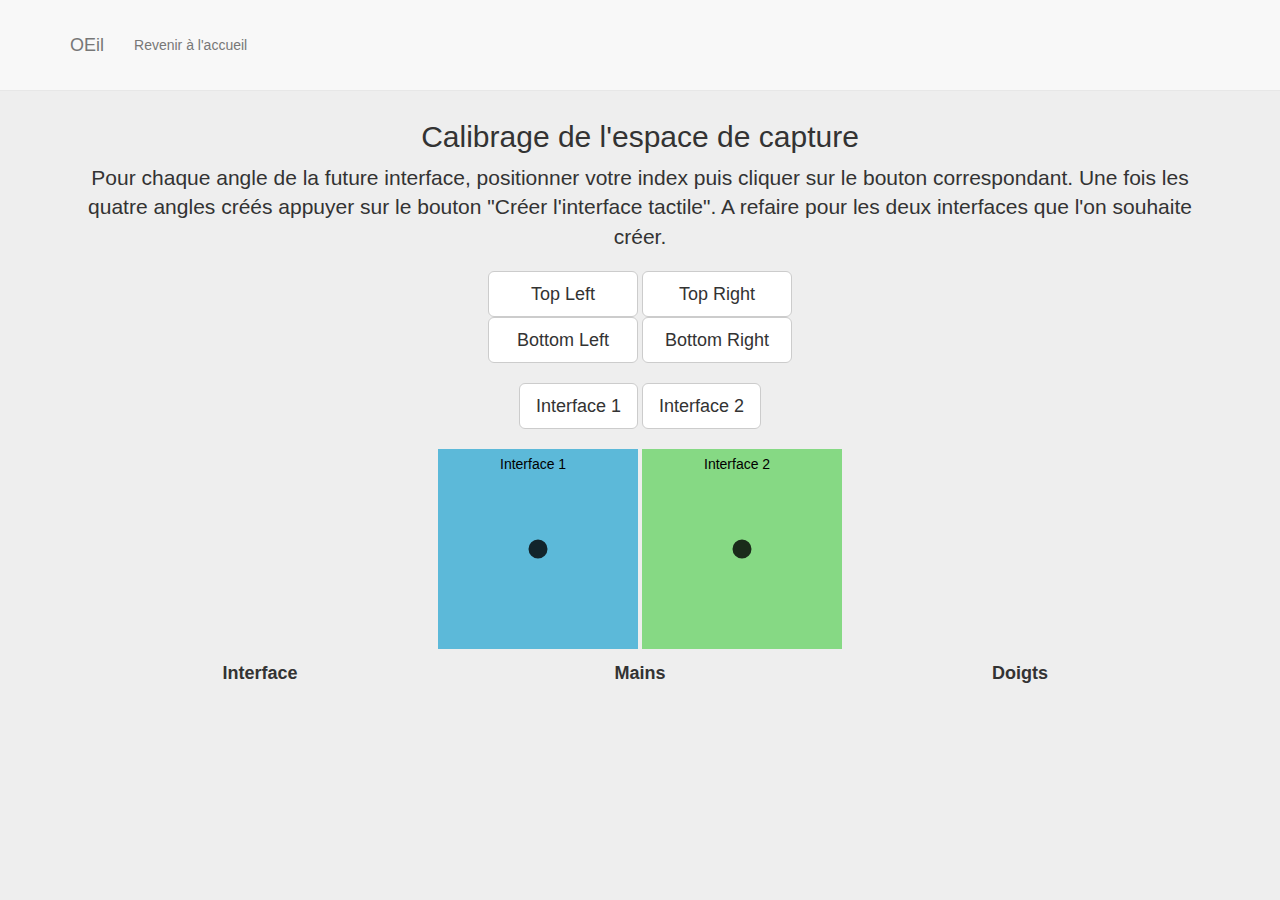
==== config.html @ eac1b945 "Correction" ====
<!DOCTYPE html>
<html lang="en">

<head>

    <meta charset="utf-8">
    <meta http-equiv="X-UA-Compatible" content="IE=edge">
    <meta name="viewport" content="width=device-width, initial-scale=1">
    <meta name="description" content="">
    <meta name="author" content="">

    <title>Projet Oeil</title>

    <!-- Bootstrap Core CSS -->
    <link href="css/bootstrap.min.css" rel="stylesheet">

    <!-- Custom CSS -->
    <link href="css/scrolling-nav.css" rel="stylesheet">

    <!-- HTML5 Shim and Respond.js IE8 support of HTML5 elements and media queries -->
    <!-- WARNING: Respond.js doesn't work if you view the page via file:// -->
    <!--[if lt IE 9]>
        <script src="https://oss.maxcdn.com/libs/html5shiv/3.7.0/html5shiv.js"></script>
        <script src="https://oss.maxcdn.com/libs/respond.js/1.4.2/respond.min.js"></script>
    <![endif]-->

</head>

<!-- The #page-top ID is part of the scrolling feature - the data-spy and data-target are part of the built-in Bootstrap scrollspy function -->

<body id="page-top" data-spy="scroll" data-target=".navbar-fixed-top">

    <!-- Navigation -->
    <nav class="navbar navbar-default navbar-fixed-top" role="navigation">
        <div class="container">
            <div class="navbar-header page-scroll">
                <button type="button" class="navbar-toggle" data-toggle="collapse" data-target=".navbar-ex1-collapse">
                    <span class="sr-only">Menu</span>
                    <span class="icon-bar"></span>
                    <span class="icon-bar"></span>
                    <span class="icon-bar"></span>
                </button>
                <a class="navbar-brand page-scroll" href="#page-top">OEil</a>
            </div>

            <!-- Collect the nav links, forms, and other content for toggling -->
            <div class="collapse navbar-collapse navbar-ex1-collapse">
                <ul class="nav navbar-nav">
                    <!-- Hidden li included to remove active class from about link when scrolled up past about section -->
                    <li class="hidden">
                        <a class="page-scroll" href="#page-top"></a>
                    </li>
                    <li>
                        <a class="page-scroll" href="index.html">Revenir à l'accueil</a>
                    </li>
                </ul>
            </div>
            <!-- /.navbar-collapse -->
        </div>
        <!-- /.container -->
    </nav>

    <!-- Intro Section -->
    <section id="about" class="about-section">
        <div class="container">
            <div class="row">
				<div class="col-md-12">
						<h2 class="cover-heading">Calibrage de l'espace de capture</h2>
					<p class="lead">Pour chaque angle de la future interface, positionner votre index puis cliquer sur le bouton correspondant. Une fois les quatre angles créés appuyer sur le bouton "Créer l'interface tactile". A refaire pour les deux interfaces que l'on souhaite créer.</p>
					<a href="#" class="btn btn-lg btn-default" id="touch-top-left" style="width:150px">Top Left</a>
      				<a href="#" class="btn btn-lg btn-default" id="touch-top-right" style="width:150px">Top Right</a>
      				<br>
      				<a href="#" class="btn btn-lg btn-default" id="touch-bottom-left" style="width:150px">Bottom Left</a>
      				<a href="#" class="btn btn-lg btn-default" id="touch-bottom-right" style="width:150px">Bottom Right</a>
      				<br><br>
      				<a href="#" class="btn btn-lg btn-default" id="create-plane1">Interface 1</a>
      				<a href="#" class="btn btn-lg btn-default" id="create-plane2">Interface 2</a>
				</div>
				 
				 
				<div class="col-md-12"></br>
                    <svg id="myCanvas" width="200" height="200" background="green">
                        <rect id ="rect1" width="200" height="200" fill="#4BB3D6" opacity="0.9"/>
                        <circle id="circle1" cx="100" cy="100" r="8" stroke="black" stroke-width="3" fill="black" opacity="0.8"/>
                        <text x="62" y="20" fill="black">Interface 1</text>
                    </svg>

                    <svg id="myCanvas2" width="200" height="200" background="green">
                        <rect id ="rect2" width="200" height="200" fill="#7AD678" opacity="0.9"/>
                        <circle id="circle2" cx="100" cy="100" r="8" stroke="black" stroke-width="3" fill="black" opacity="0.8"/>
                        <text x="62" y="20" fill="black">Interface 2</text>
                    </svg>
                </div>
                        
				<div class="col-md-12">
                    <div class="col-md-4">
                        <h4><b>Interface</b></h4>
                        <div id="frameData"></div>
                        <div style="clear:both;"></div>
                    </div>

                    <div class="col-md-4">
                        <h4><b>Mains</b></h4>
                        <div id="handData"></div>
                        <div style="clear:both;"></div>
                    </div>

                    <div class="col-md-4">
                        <h4><b>Doigts</b></h4>
                        <div id="pointableData"></div>
                        <div style="clear:both;"></div>
                    </div>
				</div>

            </div>
        </div>
    </section>

   
    <!-- jQuery -->
    <script src="js/jquery.js"></script>

    <!-- Bootstrap Core JavaScript -->
    <script src="js/bootstrap.min.js"></script>

    <!-- Scrolling Nav JavaScript -->
    <script src="js/jquery.easing.min.js"></script>
    <script src="js/scrolling-nav.js"></script>

		<script type="text/javascript" src="./scripts/donnees_leap.js"></script>

		<script>

			//Gère les initialisations des boutons, des éléments du canvas à l'ouverture de la page
		    $(document).ready(function()
		    {
		    	displayData = true;
		        assignButtons();
		        circle1 = $("#circle1");
		        circle2 = $("#circle2");
		        rect1 = $("#rect1");
		        rect2 = $("#rect2");
		    });

			//localStorage.clear()   //A décommenter pour clear le localStorage
			
			//Chargement des positions des postits à partir du localStorage
			var monobjet_json = localStorage.getItem("positions1");
			if(monobjet_json != null)
			{
				positions1 = JSON.parse(monobjet_json);
				plane1 = createPlane(plane1,positions1);
			}
			monobjet_json = localStorage.getItem("positions2");
			if(monobjet_json != null)
			{
				positions2 = JSON.parse(monobjet_json);
				plane2 = createPlane(plane2,positions2);
			}

		    //enregistre les positions selon l'appui sur le bouton
		    function assignButtons()
		    {
		        $("#touch-top-left").click(function(){
		            positions.topLeft = {
		                x : globalFrame.pointables[0].stabilizedTipPosition[0],    //Position au bout du premier doigt sur l'axe x
		                y : globalFrame.pointables[0].stabilizedTipPosition[1],
		                z : globalFrame.pointables[0].stabilizedTipPosition[2]
		            }
		            console.log("positions.topLeft: "+positions.topLeft);
		        });


		        $("#touch-top-right").click(function(){
		            positions.topRight = {
		                x : globalFrame.pointables[0].stabilizedTipPosition[0],
		                y : globalFrame.pointables[0].stabilizedTipPosition[1],
		                z : globalFrame.pointables[0].stabilizedTipPosition[2]
		            }
		            console.log("positions.topRight: "+positions.topRight);
		        });

		        $("#touch-bottom-left").click(function(){
			        positions.bottomLeft = {
		                x : globalFrame.pointables[0].stabilizedTipPosition[0],
		                y : globalFrame.pointables[0].stabilizedTipPosition[1],
		                z : globalFrame.pointables[0].stabilizedTipPosition[2]
		            }
		            console.log("positions.bottomLeft: "+positions.bottomLeft);
		        });


		        $("#touch-bottom-right").click(function(){
		            positions.bottomRight = {
		                x : globalFrame.pointables[0].stabilizedTipPosition[0],
		                y : globalFrame.pointables[0].stabilizedTipPosition[1],
		                z : globalFrame.pointables[0].stabilizedTipPosition[2]
		            }
		            console.log("positions.bottomRight: "+positions.bottomRight);
		        });

		        $("#create-plane1").click(function(){
		        	//Sauvegarde des positions dans positions1
		            positions1.topLeft = positions.topLeft;
		            positions1.topRight = positions.topRight;
		            positions1.bottomLeft = positions.bottomLeft;
		            positions1.bottomRight = positions.bottomRight;

		            //Création du plan 1
		            plane1 = createPlane(plane1,positions1);

		           	//sauvegarde de positions1
		            monobjet_json = JSON.stringify(positions1);
					localStorage.setItem("positions1",monobjet_json);

		            console.log("plane1: " + plane1);
		        });

		        $("#create-plane2").click(function(){
		            positions2.topLeft = positions.topLeft;
		            positions2.topRight = positions.topRight;
		            positions2.bottomLeft = positions.bottomLeft;
		            positions2  .bottomRight = positions.bottomRight;

		          	plane2 = createPlane(plane2,positions2);

		            //sauvegarde de positions2
		            monobjet_json = JSON.stringify(positions2);
					localStorage.setItem("positions2",monobjet_json);
					
		            console.log("plane2: " + plane2);
		        });

		    }
		</script>

</body>

</html>
---- css/scrolling-nav.css ----
/*!
 * Start Bootstrap - Scrolling Nav HTML Template (http://startbootstrap.com)
 * Code licensed under the Apache License v2.0.
 * For details, see http://www.apache.org/licenses/LICENSE-2.0.
 */

body {
    width: 100%;
    height: 100%;
}

html {
    width: 100%;
    height: 100%;
}

@media(min-width:767px) {
    .navbar {
        padding: 20px 0;
        -webkit-transition: background .5s ease-in-out,padding .5s ease-in-out;
        -moz-transition: background .5s ease-in-out,padding .5s ease-in-out;
        transition: background .5s ease-in-out,padding .5s ease-in-out;
    }

    .top-nav-collapse {
        padding: 0;
    }
}

/* Demo Sections - You can use these as guides or delete them - the scroller will work with any sort of height, fixed, undefined, or percentage based.
The padding is very important to make sure the scrollspy picks up the right area when scrolled to. Adjust the margin and padding of sections and children 
of those sections to manage the look and feel of the site. */

.intro-section {
    height: 100%;
    padding-top: 150px;
    text-align: center;
    background: #fff;
    background-image: url('../img/demo_leap3.jpg');
    background-size: cover;
    color: white;
}

.about-section {
    height: 100%;
    padding-top: 100px;
    text-align: center;
    background: #eee;
}

.services-section {
    height: 100%;
    padding-top: 150px;
    text-align: center;
    background: #fff;
}

.contact-section {
    height: 100%;
    padding-top: 150px;
    text-align: center;
    background: #eee;
}
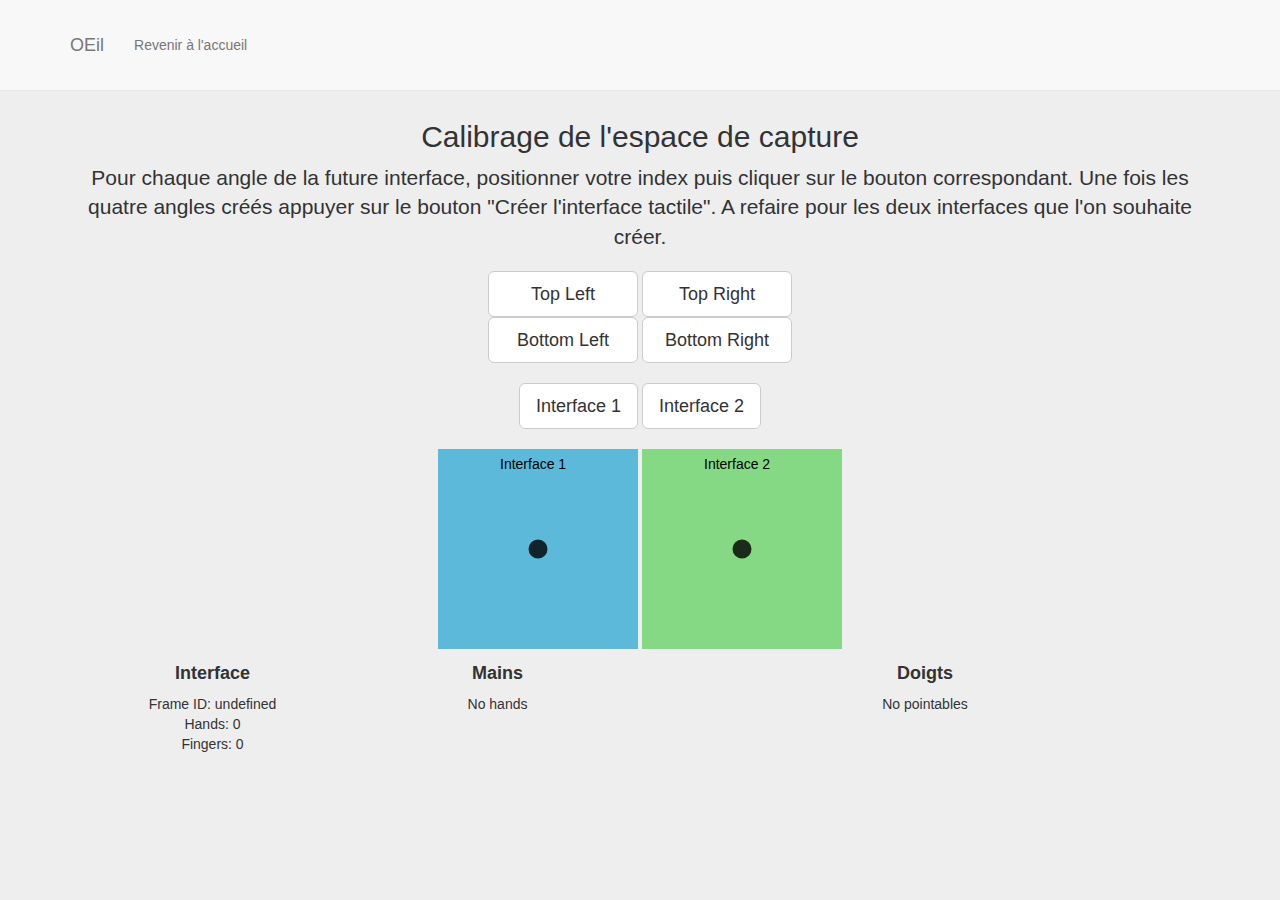
==== commit 430fa90a: "Deuxième Intégration du Leap Motion : ajout de la récupération du localStorage dans config.html et e" ====
--- a/config.html
+++ b/config.html
@@ -93,19 +93,19 @@
                 </div>
                         
 				<div class="col-md-12">
-                    <div class="col-md-4">
+                    <div class="col-md-3">
                         <h4><b>Interface</b></h4>
                         <div id="frameData"></div>
                         <div style="clear:both;"></div>
                     </div>
 
-                    <div class="col-md-4">
+                    <div class="col-md-3">
                         <h4><b>Mains</b></h4>
                         <div id="handData"></div>
                         <div style="clear:both;"></div>
                     </div>
 
-                    <div class="col-md-4">
+                    <div class="col-md-6">
                         <h4><b>Doigts</b></h4>
                         <div id="pointableData"></div>
                         <div style="clear:both;"></div>
@@ -127,7 +127,10 @@
     <script src="js/jquery.easing.min.js"></script>
     <script src="js/scrolling-nav.js"></script>
 
-		<script type="text/javascript" src="./scripts/donnees_leap.js"></script>
+    <!-- Leap Motion -->
+    <script src="./js/three.js"></script>
+	<script src="./js/leap.min.js"></script>
+	<script type="text/javascript" src="./js/donnees_leap.js"></script>
 
 		<script>
 
